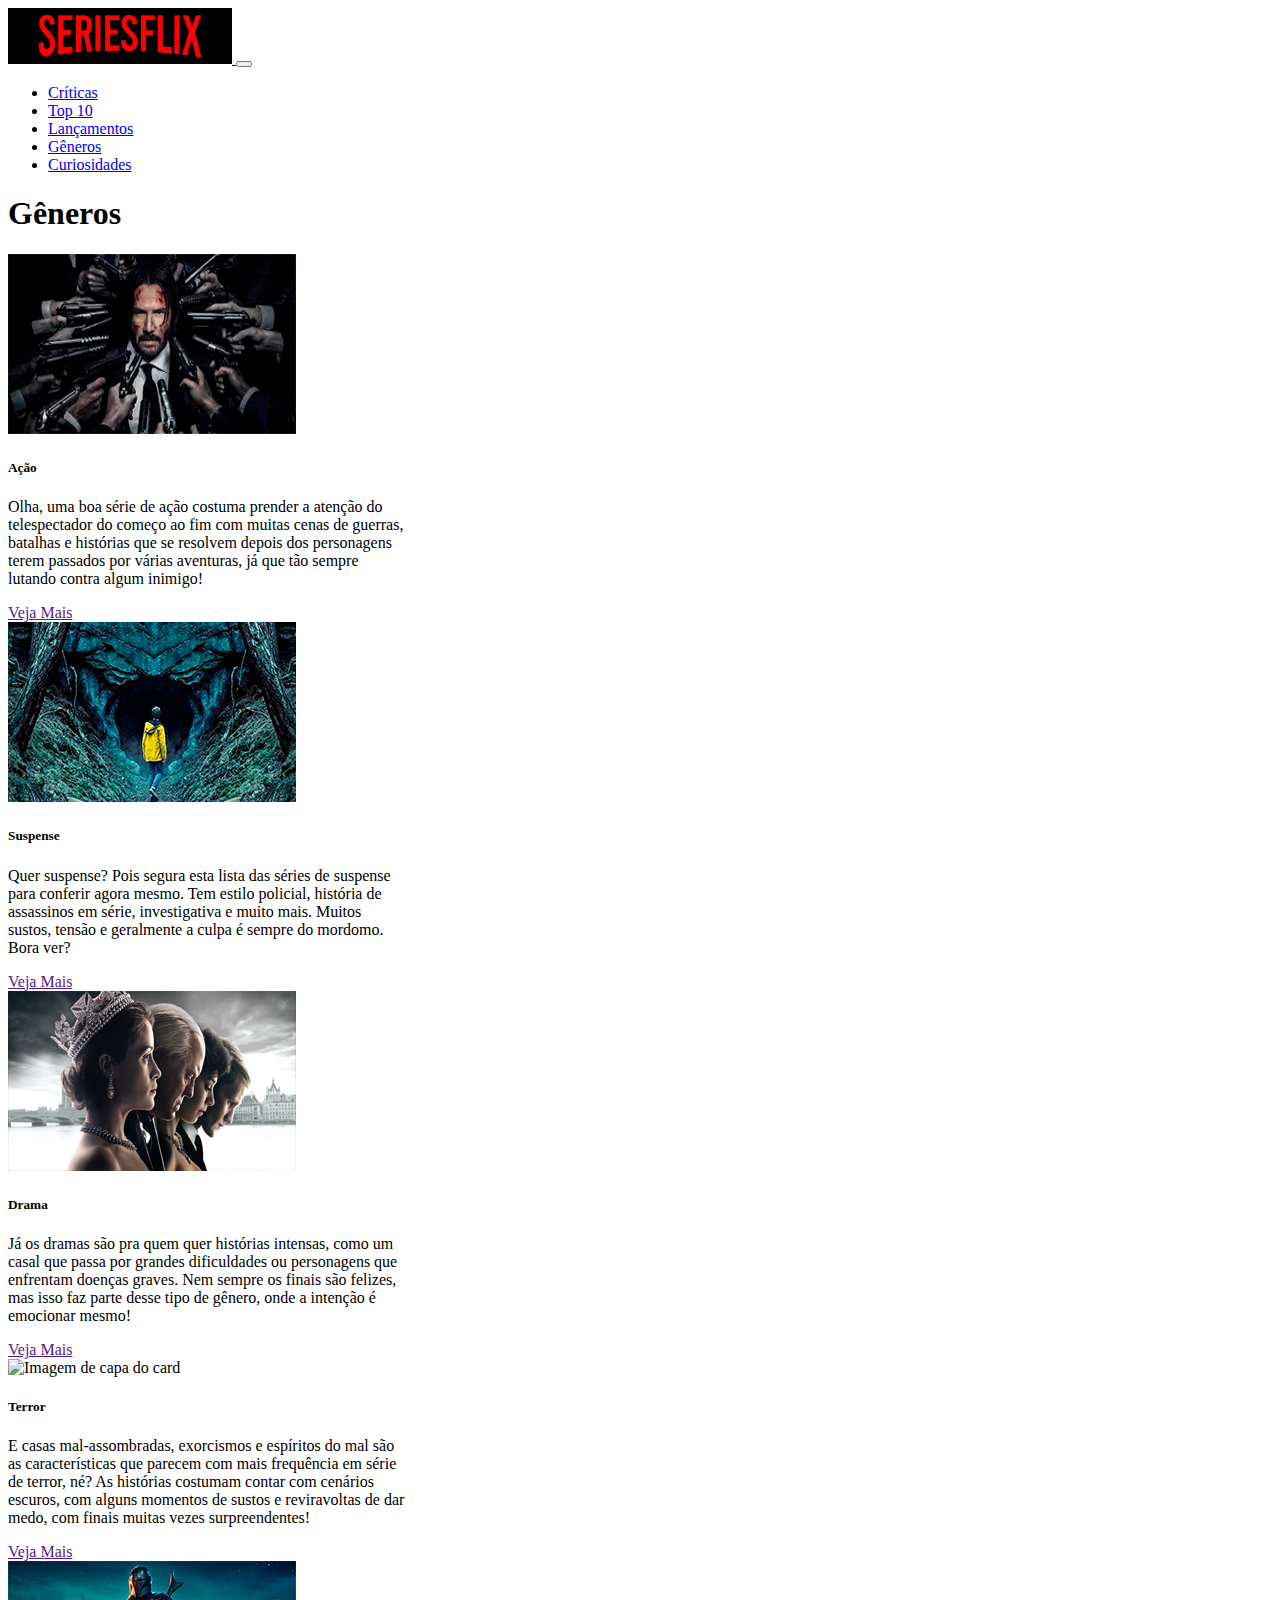
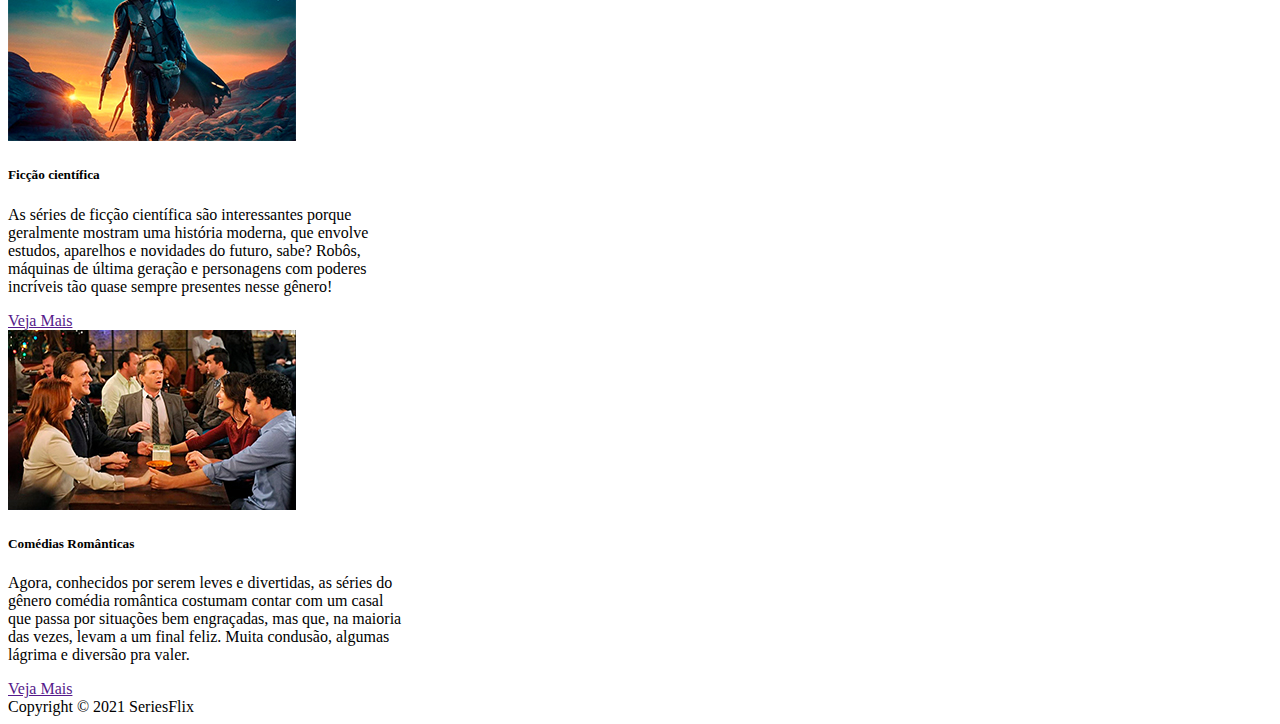
==== gen.html @ 6649a918 "terminando o layout" ====
<!DOCTYPE html>
<html lang="pt-br">
  <head>
    <meta charset="UTF-8" />
    <meta http-equiv="X-UA-Compatible" content="IE=edge" />
    <meta name="viewport" content="width=device-width, initial-scale=1.0" />
    <!-- Bootstrap CSS import -->
    <link
      href="https://cdn.jsdelivr.net/npm/bootstrap@5.1.1/dist/css/bootstrap.min.css"
      rel="stylesheet"
      integrity="sha384-F3w7mX95PdgyTmZZMECAngseQB83DfGTowi0iMjiWaeVhAn4FJkqJByhZMI3AhiU"
      crossorigin="anonymous"
    />
    <!-- Bootstrap Icons import -->
    <link
      rel="stylesheet"
      href="https://cdn.jsdelivr.net/npm/bootstrap-icons@1.5.0/font/bootstrap-icons.css"
    />
    <!-- top-10.css import -->
    <link rel="stylesheet" href="./css/Style.css">
    <link rel="shortcut icon" href="./img/html-icon.png" type="image/x-icon" />
    <title>Gêneros</title>
  </head>
  <body>
    <!-- Navbar -->
    <nav class="navbar navbar-expand-lg bg-black navbar-dark sticky-top">
      <div class="container">
        <a href="../index.html" class="navbar-brand">
          <img
            style="height: 3.5rem"
            src="../img/seriesflix.png"
            alt="SeriesFlix Logo"
          />
        </a>

        <button
          class="navbar-toggler"
          type="button"
          data-bs-toggle="collapse"
          data-bs-target="#navmenu"
        >
          <span class="navbar-toggler-icon"></span>
        </button>

        <div class="collapse navbar-collapse" id="navmenu">
          <ul class="navbar-nav ms-auto">
            <li class="nav-item">
              <a href="#" class="nav-link">Críticas</a>
            </li>
            <li class="nav-item">
              <a href="./top-10.html" class="nav-link">Top 10</a>
            </li>
            <li class="nav-item">
              <a href="./lancamentos.html" class="nav-link">Lançamentos</a>
            </li>
            <li class="nav-item">
              <a href="#" class="nav-link">Gêneros </a>
            </li>
            <li class="nav-item">
              <a href="./curiosidades.html" class="nav-link">Curiosidades</a>
            </li>
          </ul>
        </div>
      </div>
    </nav>

    <!-- CONTENT -->
    <main>
      <section id="banner" class="cover-container d-flex w-100 h-70  mx-auto flex-column">

        <h1>Gêneros</h1>
    
          </section>

    <div class="bg-dark bg-gradient ">
      <div class="container">
        <div class="row pb-5 justify-content-md-center">

          <div class="col-lg-4 col-md-6 d-flex justify-content-center">
            <div id="card" class="card mt-5 bg-secondary border-light" style="width: 25rem" >
              <img
                class="card-img-top"
                src="./img/acao.jpg"
                alt="Imagem de capa do card"
              />
              <div class="card-body text-white opacity-75 ">
                <h5 class="card-title text-center">Ação</h5>
                <p class="card-text">
                  Olha, uma boa série de ação costuma prender a atenção do telespectador do começo ao fim com muitas cenas de guerras, batalhas e histórias que se resolvem depois dos personagens terem passados por várias aventuras, já que tão sempre lutando contra algum inimigo!
                </p>
                <div class="center-btns text-center">
                  <a class="btn btn-dark btn-sm me-3"
                    href="" target="_blank">Veja Mais</a>
                </div>
              </div>
            </div>
          </div>

          <div  class="col-lg-4 col-md-6 d-flex justify-content-center">
            <div id="card" class="card mt-5 bg-secondary border-light" style="width: 25rem">
              <img
                class="card-img-top"
                src="./img/suspense.jpg"
                alt="Imagem de capa do card"
              />
              <div class="card-body text-white opacity-75">
                <h5 class="card-title text-center ">Suspense</h5>
                <p class="card-text ">
                  Quer suspense? Pois segura esta lista das séries de suspense para conferir agora mesmo. Tem estilo policial, história de assassinos em série, investigativa e muito mais. Muitos sustos, tensão e geralmente a culpa é sempre do mordomo. Bora ver? 
                </p>
                <div class="center-btns text-center">
                  <a class="btn btn-dark btn-sm me-3"
                    href="" target="_blank">Veja Mais</a>
                </div>
              </div>
            </div>
          </div>

          <div class="col-lg-4 col-md-6 d-flex justify-content-center">
            <div id="card" class="card mt-5 bg-secondary border-light" style="width: 25rem">
              <img
                class="card-img-top"
                src="./img/netflix-the-crown.jpg"
                alt="Imagem de capa do card"
              />
              <div class="card-body text-white opacity-75">
                <h5 class="card-title text-center">Drama</h5>
                <p class="card-text">
                  Já os dramas são pra quem quer histórias intensas, como um casal que passa por grandes dificuldades ou personagens que enfrentam doenças graves. Nem sempre os finais são felizes, mas isso faz parte desse tipo de gênero, onde a intenção é emocionar mesmo!
                </p>
                <div class="center-btns text-center">
                  <a class="btn btn-dark btn-sm me-3"
                    href="" target="_blank">Veja Mais</a>
                </div>
              </div>
            </div>
          </div>

          <div class="col-lg-4 col-md-6 d-flex justify-content-center">
            <div id="card" class="card mt-5 bg-secondary border-light" style="width: 25rem">
              <img
                class="card-img-top"
                src="./img/terror cópia.jpg"
                alt="Imagem de capa do card"
              />
              <div class="card-body text-white opacity-75">
                <h5 class="card-title text-center">Terror</h5>
                <p class="card-text">
                  E casas mal-assombradas, exorcismos e espíritos do mal são as características que parecem com mais frequência em série de terror, né? As histórias costumam contar com cenários escuros, com alguns momentos de sustos e reviravoltas de dar medo, com finais muitas vezes surpreendentes!
                </p>
                <div class="center-btns text-center">
                  <a class="btn btn-dark btn-sm me-3"
                    href="" target="_blank">Veja Mais</a>
                </div>
              </div>
            </div>
          </div>

          <div class="col-lg-4 col-md-6 d-flex justify-content-center">
            <div id="card" class="card mt-5 bg-secondary border-light" style="width: 25rem">
              <img
                class="card-img-top"
                src="./img/mandalo.jpg"
                alt="Imagem de capa do card"
              />
              <div class="card-body text-white opacity-75">
                <h5 class="card-title text-center">Ficção científica</h5>
                <p class="card-text">
                  As séries de ficção científica são interessantes porque geralmente mostram uma história moderna, que envolve estudos, aparelhos e novidades do futuro, sabe? Robôs, máquinas de última geração e personagens com poderes incríveis tão quase sempre presentes nesse gênero!
                </p>
                <div class="center-btns text-center">
                  <a class="btn btn-dark btn-sm me-3"
                    href="" target="_blank">Veja Mais</a>
                </div>
              </div>
            </div>
          </div>

          <div class="col-lg-4 col-md-6 d-flex justify-content-center">
            <div id="card" class="card mt-5 bg-secondary border-light" style="width: 25rem">
              <img
                class="card-img-top"
                src="./img/Comed.jpg"
                alt="Imagem de capa do card"
              />
              <div class="card-body text-white opacity-75">
                <h5 class="card-title text-center">Comédias Românticas</h5>
                <p class="card-text">
                  Agora, conhecidos por serem leves e divertidas, as séries do gênero comédia romântica costumam contar com um casal que passa por situações bem engraçadas, mas que, na maioria das vezes, levam a um final feliz. Muita condusão, algumas lágrima e diversão pra valer. 
                </p>
                <div class="center-btns text-center">
                  <a class="btn btn-dark btn-sm me-3"
                    href="" target="_blank">Veja Mais</a>
                </div>
              </div>
            </div>
          </div>

          </main>

    <!-- Footer -->
    <footer class="footer py-4 bg-black text-white-50">
      <div class="container text-center">
        <medium>Copyright &copy; 2021 SeriesFlix</medium>
      </div>
    </footer>

    <!-- Bootstrap JS import -->
    <script
      src="https://cdn.jsdelivr.net/npm/bootstrap@5.1.1/dist/js/bootstrap.bundle.min.js"
      integrity="sha384-/bQdsTh/da6pkI1MST/rWKFNjaCP5gBSY4sEBT38Q/9RBh9AH40zEOg7Hlq2THRZ"
      crossorigin="anonymous"
    ></script>
  </body>
</html>
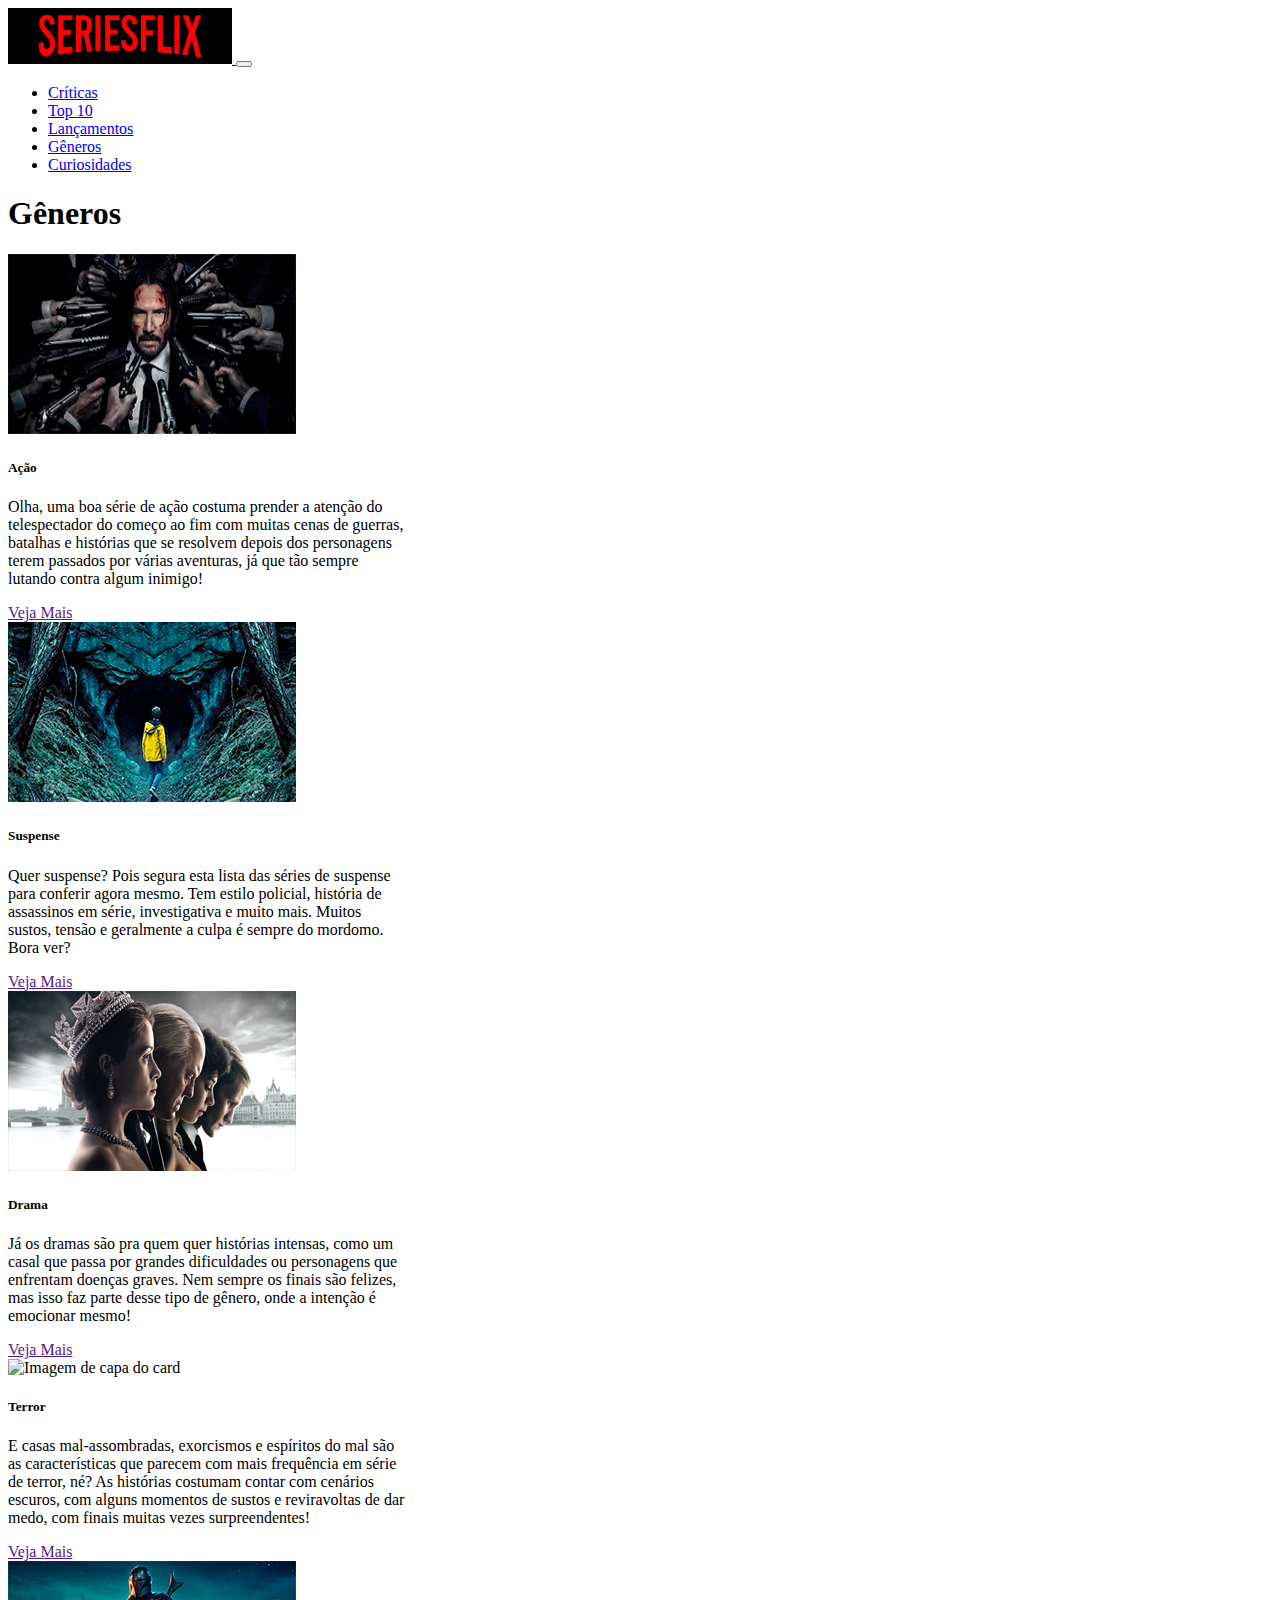
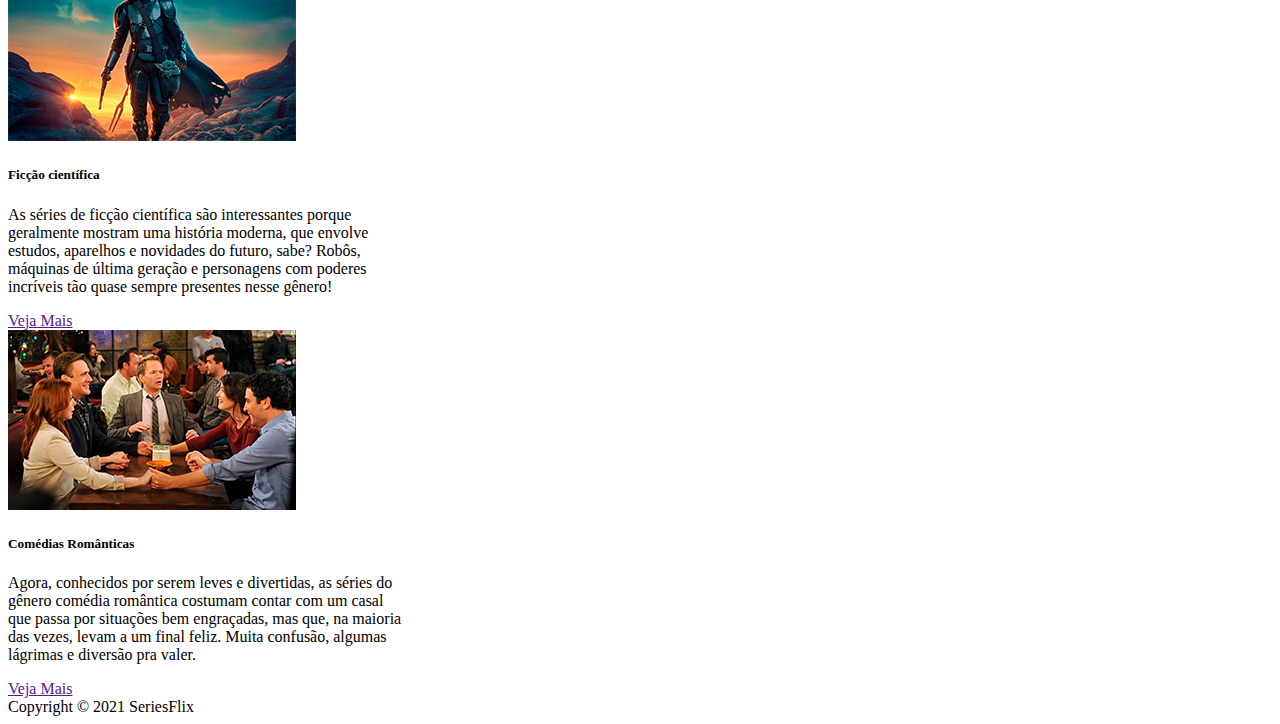
==== commit d6e839ac: "correção" ====
--- a/gen.html
+++ b/gen.html
@@ -72,7 +72,7 @@
     
           </section>
 
-    <div class="bg-dark bg-gradient ">
+    <div id="princ" class="bg-dark bg-gradient ">
       <div class="container">
         <div class="row pb-5 justify-content-md-center">
 
@@ -186,7 +186,7 @@
               <div class="card-body text-white opacity-75">
                 <h5 class="card-title text-center">Comédias Românticas</h5>
                 <p class="card-text">
-                  Agora, conhecidos por serem leves e divertidas, as séries do gênero comédia romântica costumam contar com um casal que passa por situações bem engraçadas, mas que, na maioria das vezes, levam a um final feliz. Muita condusão, algumas lágrima e diversão pra valer. 
+                  Agora, conhecidos por serem leves e divertidas, as séries do gênero comédia romântica costumam contar com um casal que passa por situações bem engraçadas, mas que, na maioria das vezes, levam a um final feliz. Muita confusão, algumas lágrimas e diversão pra valer. 
                 </p>
                 <div class="center-btns text-center">
                   <a class="btn btn-dark btn-sm me-3"
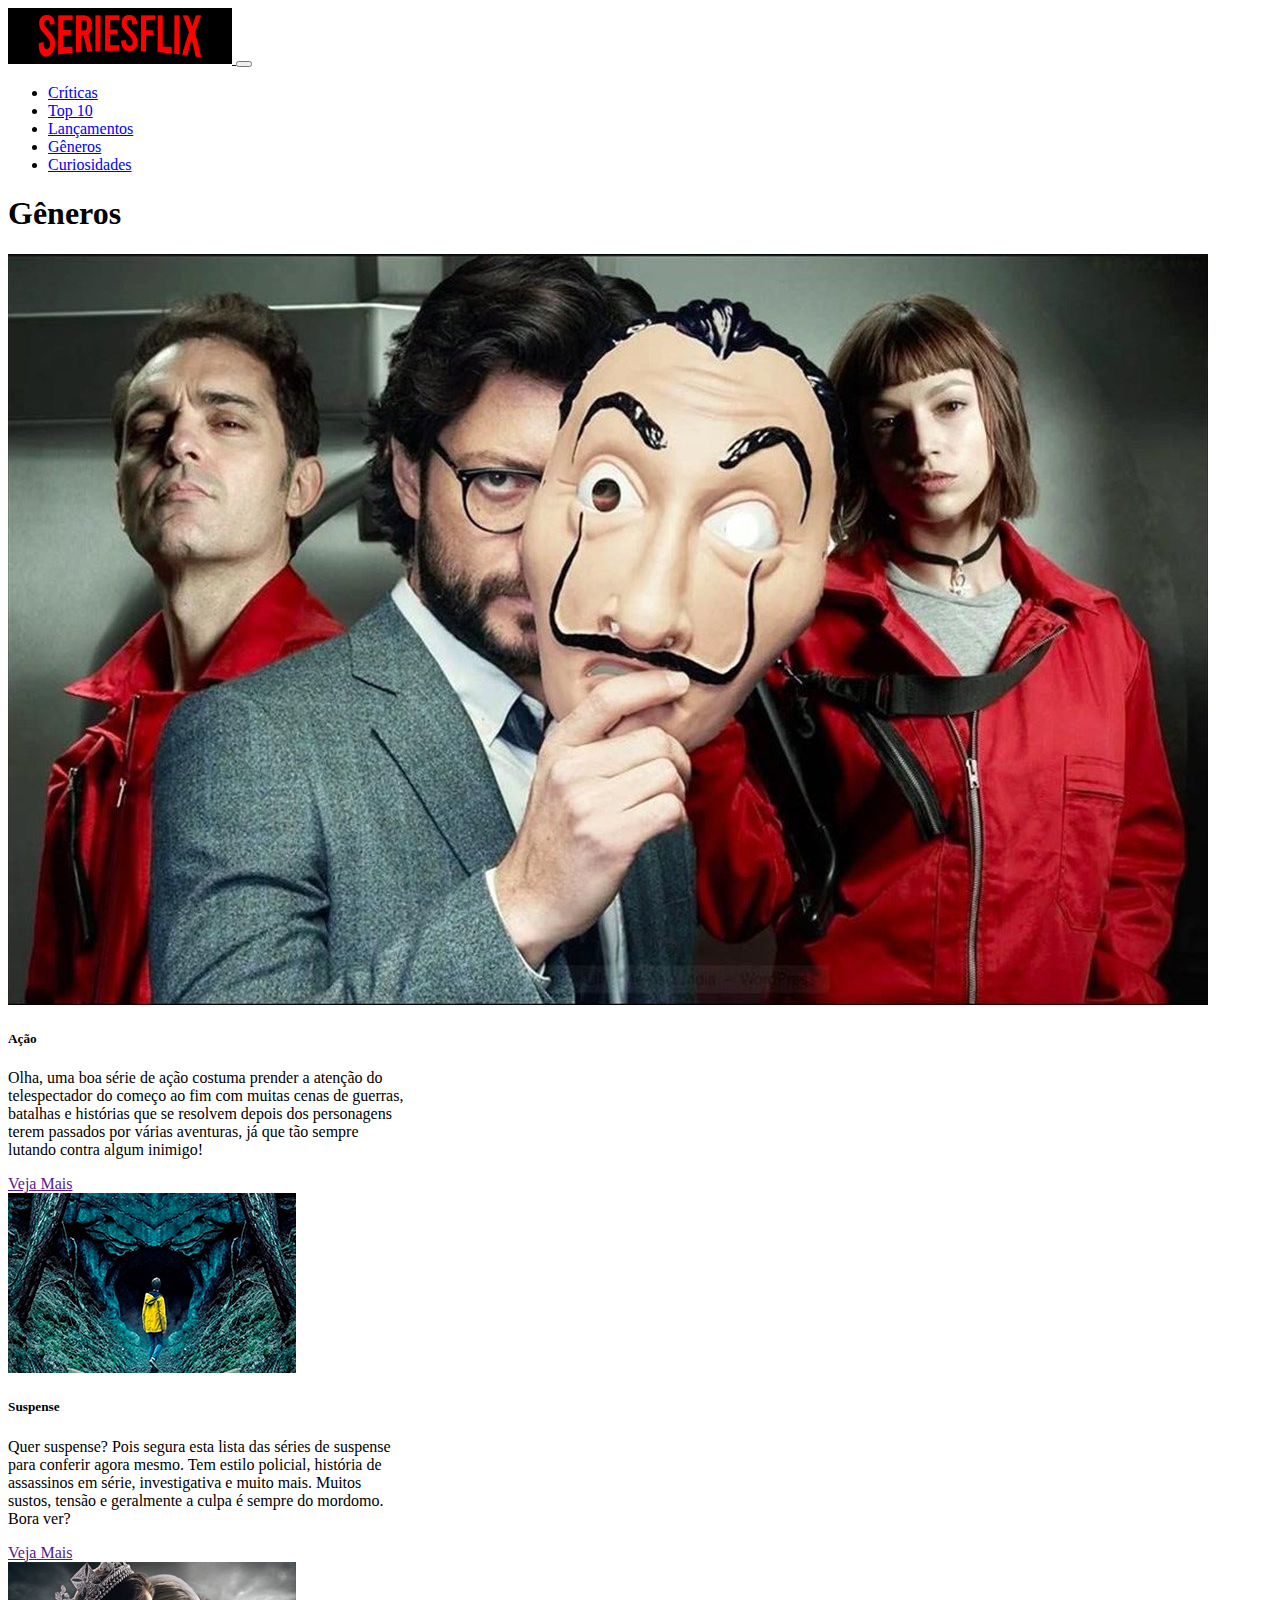
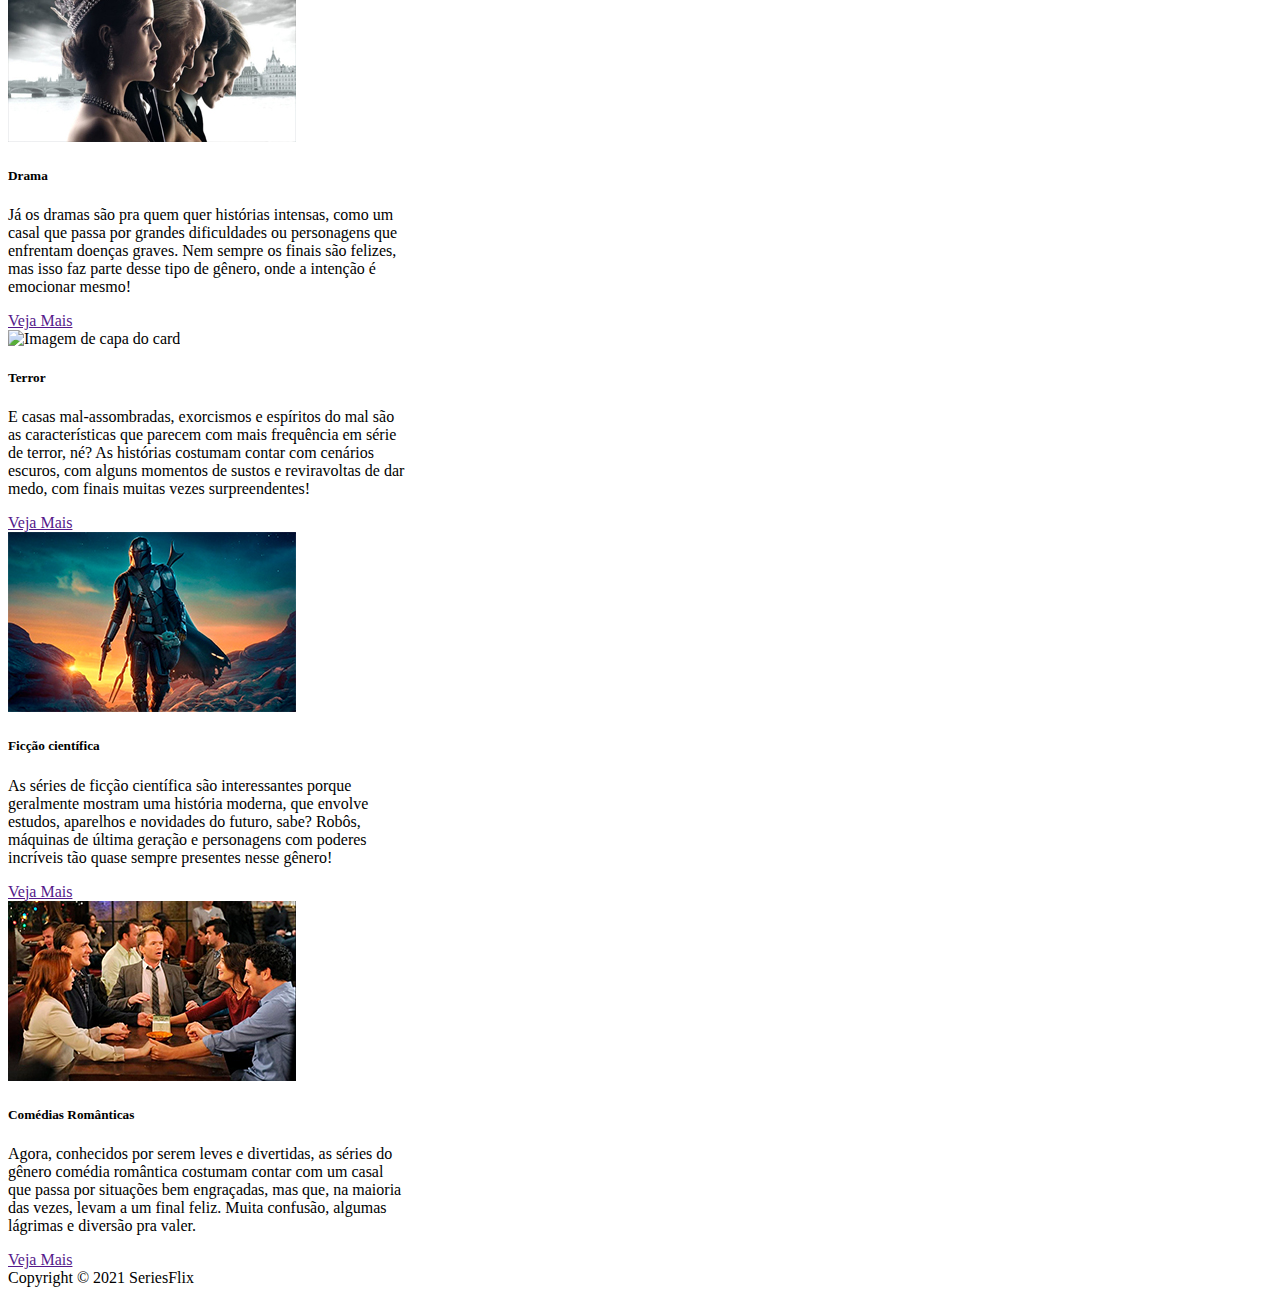
==== commit ec90e06f: "Banner novo" ====
--- a/gen.html
+++ b/gen.html
@@ -65,22 +65,27 @@
     </nav>
 
     <!-- CONTENT -->
-    <main>
-      <section id="banner" class="cover-container d-flex w-100 h-70  mx-auto flex-column">
-
-        <h1>Gêneros</h1>
-    
-          </section>
-
-    <div id="princ" class="bg-dark bg-gradient ">
+    <main class="bg-dark">
+
+      <section id="diag">
+        <div class="diagonalHover first">
+          
+        </div>
+        <div class="diagonalHover second">
+  
+        </div>
+      </section>
+      
+    <div id="princ" class="bg-dark bg-dark">
       <div class="container">
+        <h1 class="text-center text-white opacity-75">Gêneros</h1>
         <div class="row pb-5 justify-content-md-center">
 
           <div class="col-lg-4 col-md-6 d-flex justify-content-center">
             <div id="card" class="card mt-5 bg-secondary border-light" style="width: 25rem" >
               <img
                 class="card-img-top"
-                src="./img/acao.jpg"
+                src="./img/acao.jpeg"
                 alt="Imagem de capa do card"
               />
               <div class="card-body text-white opacity-75 ">
